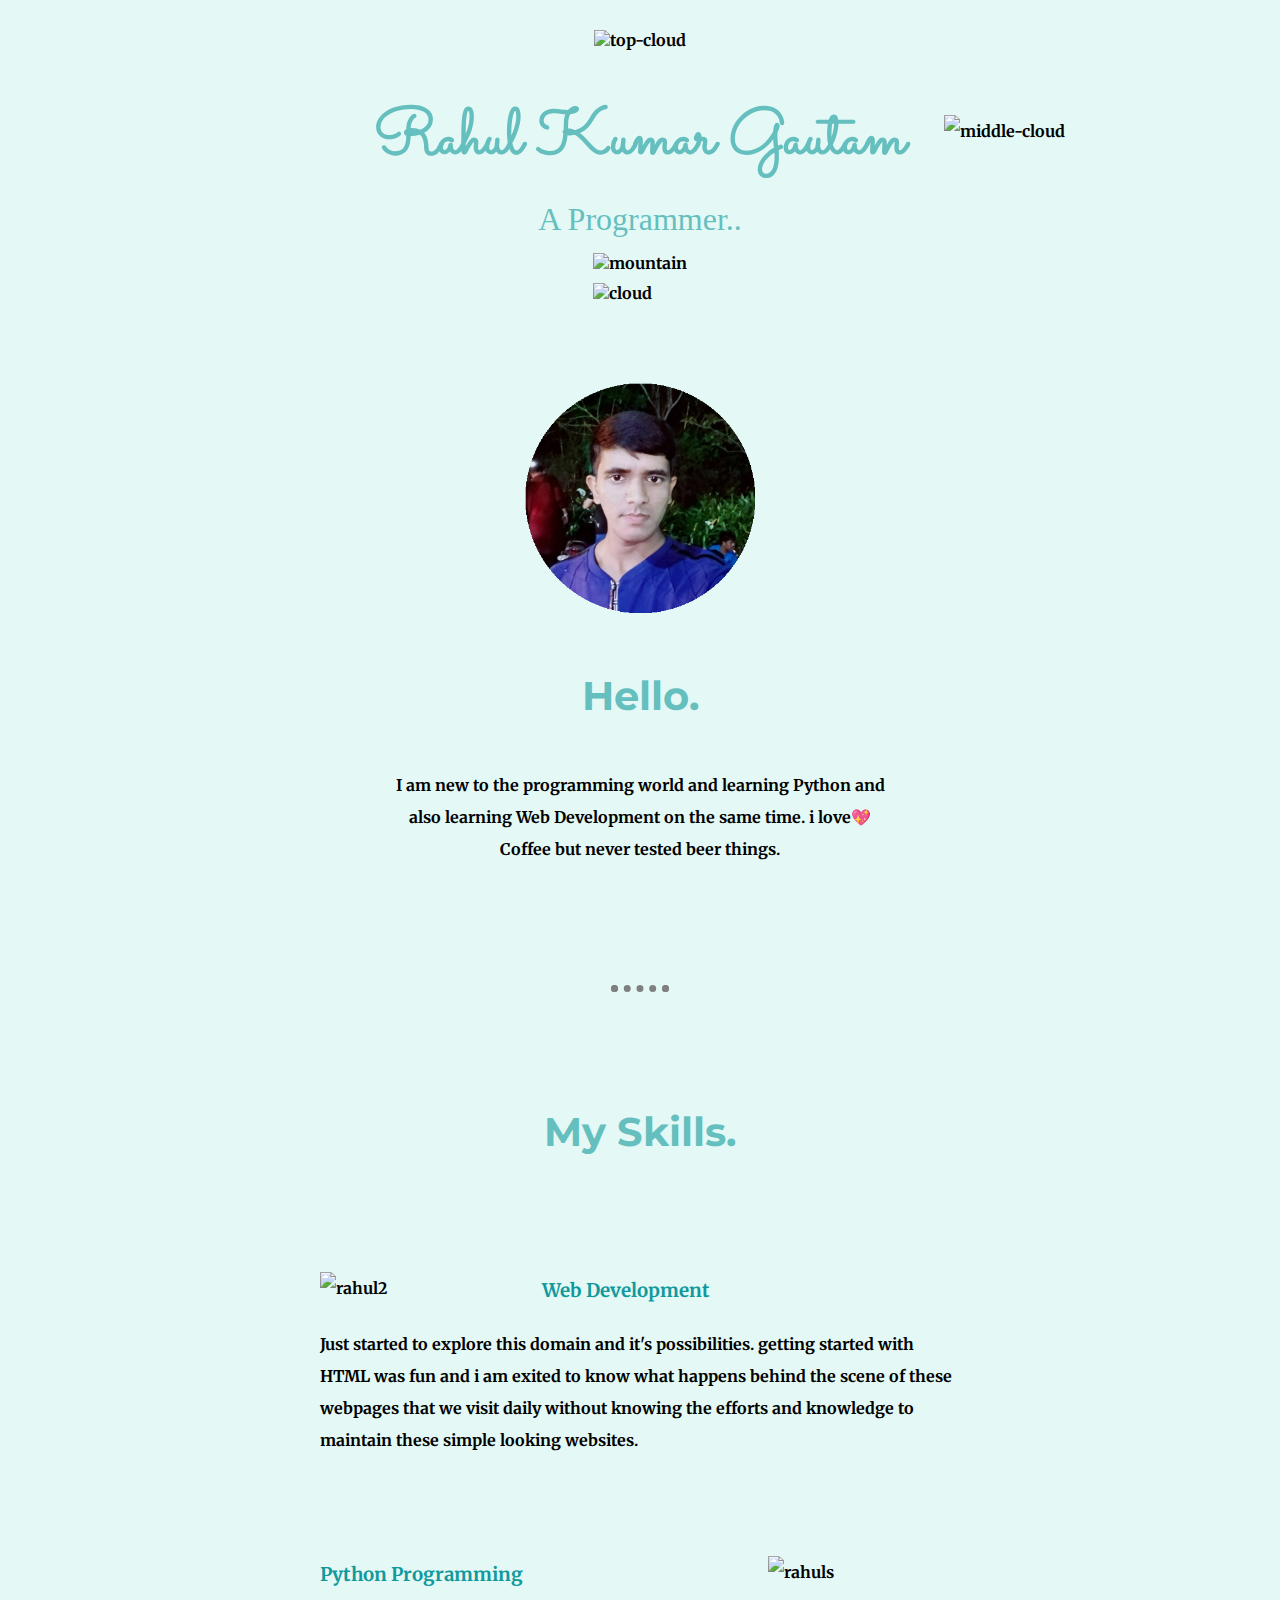
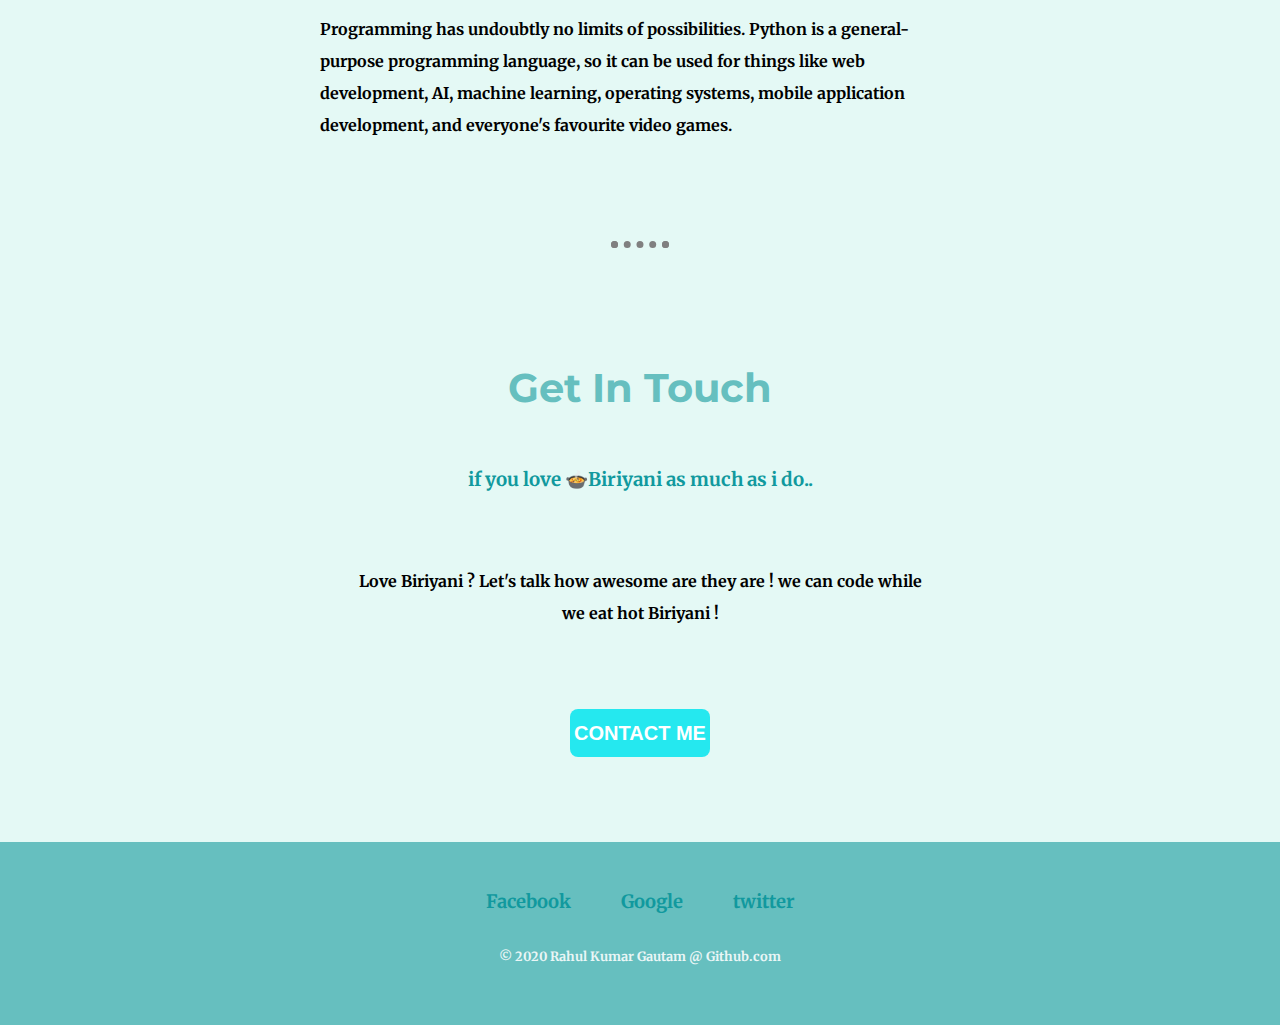
==== index.html @ 88f4e633 "Update index.html" ====
<!DOCTYPE html>
<html lang="en" dir="ltr">
  <head>
    <meta charset="utf-8">
    <title>learn div</title>
    <link rel="stylesheet" href="divcss.css">
    <link href="https://fonts.googleapis.com/css2?family=Caveat&family=Merriweather:wght@300&family=Montserrat&family=Sacramento&display=swap" rel="stylesheet">
  </head>
  <body>
  <div class="top_container">
      <img class="middle_cloud" src="images\cloud.png" alt="middle-cloud">
      <img class="top_cloud" src="images\cloud.png" alt="top-cloud">
      <h1 class="heading">Rahul Kumar Gautam</h1>
      <p class="programmer">A Programmer..</p>
      <img class="bottom_cloud" src="images\cloud.png" alt="cloud">
      <img class="wins" src="images\mountain.png" alt="mountain">




  </div>
  <div class="middle-container">
    <div class="profile">
      <img height="230px" src="rk2.png" alt="rahul1">
      <h2 class="hello">Hello.</h2>
      <p>I am new to the programming world and learning Python and also learning Web Development on the same time. i love💖 Coffee but never tested beer things.</p>
    </div>
    <hr>
    <div class="skill">
      <h2>My Skills.</h2>
      <div class="skill-row">
        <img class="skill_image1" src="https://www.flaticon.com/svg/static/icons/svg/2210/2210153.svg" alt="rahul2">
        <h3>Web Development</h3>
        <p>Just started to explore this domain and it's possibilities. getting started with HTML was fun and i am exited to know what happens behind the scene of these webpages that we visit daily without knowing the efforts and knowledge to maintain these simple looking websites. </p>
      </div>
      <div class="skill-row">
        <img class="skill_image2" src="https://www.flaticon.com/premium-icon/icons/svg/3098/3098090.svg" alt="rahuls">
        <h3>Python Programming</h3>
        <p class="desc">Programming has undoubtly no limits of possibilities. Python is a general-purpose programming language, so it can be used for things like web development, AI, machine learning, operating systems, mobile application development, and everyone's favourite video games.</p></p>
      </div>
    </div>
    <hr>
    <div class="contact-me">
      <h2>Get In Touch</h2>
      <!-- <br> -->
      <h3>if you love 🍲Biriyani as much as i do..</h3>
      <br>
      <p>Love Biriyani ? Let's talk how awesome are they are ! we can code while we eat hot Biriyani !</p>
      <br>
      <br>
      <a class="BUTTONS" href="mailto:name@email.com">CONTACT ME</a>
      <br>
    </div>
  </div>


  <div class="bottom-container">
    <a class="footer-link" href="https://www.facebook.com/gmpawg">Facebook</a>
    <a class="footer-link" href="https://www.google.com/">Google</a>
    <a class="footer-link" href="https://www.twitter.com/">twitter</a>
    <p class="name">© 2020 Rahul Kumar Gautam @ Github.com</p>
  </div>
</body>
</html>
---- divcss.css ----
body {
      background-color: #E4F9F5;
      padding: 0;
      margin-top: 0;
      text-align: center;
      font-family: "Merriweather", serif;
      font-weight: bolder;
      margin: 0;
      padding-top: 30px;
}
h3  {
      color: #11999E;
}
a   {
      color: #11999E;
}
h2 {
  color: #66BFBF;
  font-size: 250%;
  font-family: "Montserrat", cursive;
}



.top_container  {
      text-align: center;

}
.middle-container  {
  line-height: 2;
}
.wins  {
      position: relative;
      bottom: 30px;
}
.middle_cloud  {
      line-height: 2;
      margin-left: 350px;
      margin-top: 85px;
      position: absolute;
}
.bottom_cloud {
      position: absolute;
}
.heading  {
      font-size: 4em;
      font-family: "Sacramento", serif;
      margin-bottom: 0;
      color: #66BFBF;
}
.programmer {
  font-weight: normal;
  margin-top: 0;
  font-size: 2em;
  font-family: cursive;
  line-height: 2;
  color: #66BFBF;
}
.skill-row {
  width: 50%;
  text-align: left;
  margin: 100px auto 100px auto;
  line-height: 2;
}
.skill_image1 {
  width: 30%;
  float: left;
  margin-right: 30px;
}
.skill_image2 {
  width: 30%;
  float: right;
  margin-left: 30px;
}
.profile {
  width: 40%;
  margin: 80px auto 120px auto;
}
hr {
  border-style: dotted;
  border-bottom: none;
  border-width: 7px;
  width: 3.5%;
  border-color: grey;
}
.skill {
  margin-top: 100px;
}
.BUTTONS {
   -webkit-border-radius: 8px;
   -moz-border-radius: 8px;
   border-radius: 8px;
   color: #FFFFFF;
   font-family: sans-serif;
   font-size: 20px;
   font-weight: 600;
   padding: 4px;
   background-color: #25E8EF;
   text-decoration: none;
   display: inline-block;
   cursor: pointer;
   text-align: center;
}

.BUTTONS:hover {
   border: solid #337FED 1px;
   background: #1E62D0;
   background-image: -webkit-linear-gradient(top, #1E62D0, #3D94F6);
   background-image: -moz-linear-gradient(top, #1E62D0, #3D94F6);
   background-image: -ms-linear-gradient(top, #1E62D0, #3D94F6);
   background-image: -o-linear-gradient(top, #1E62D0, #3D94F6);
   background-image: -webkit-gradient(to bottom, #1E62D0, #3D94F6);
   -webkit-border-radius: 20px;
   -moz-border-radius: 20px;
   border-radius: 20px;
   text-decoration: none;
}

.contact-me {
  margin-bottom: 100px;
  width: 45%;
  margin: 100px auto 85px auto;
}
.bottom-container {
  background-color: #66BFBF;
  padding: 48px;
  margin-bottom: 0;
}
.footer-link {
  margin: 23px;
  color: #11999E;
  text-decoration: none;
  font-size: 115%;
}
.name {
  color: #EAF6F6;
  margin-top: 35px;
  font-size: 80%;
}
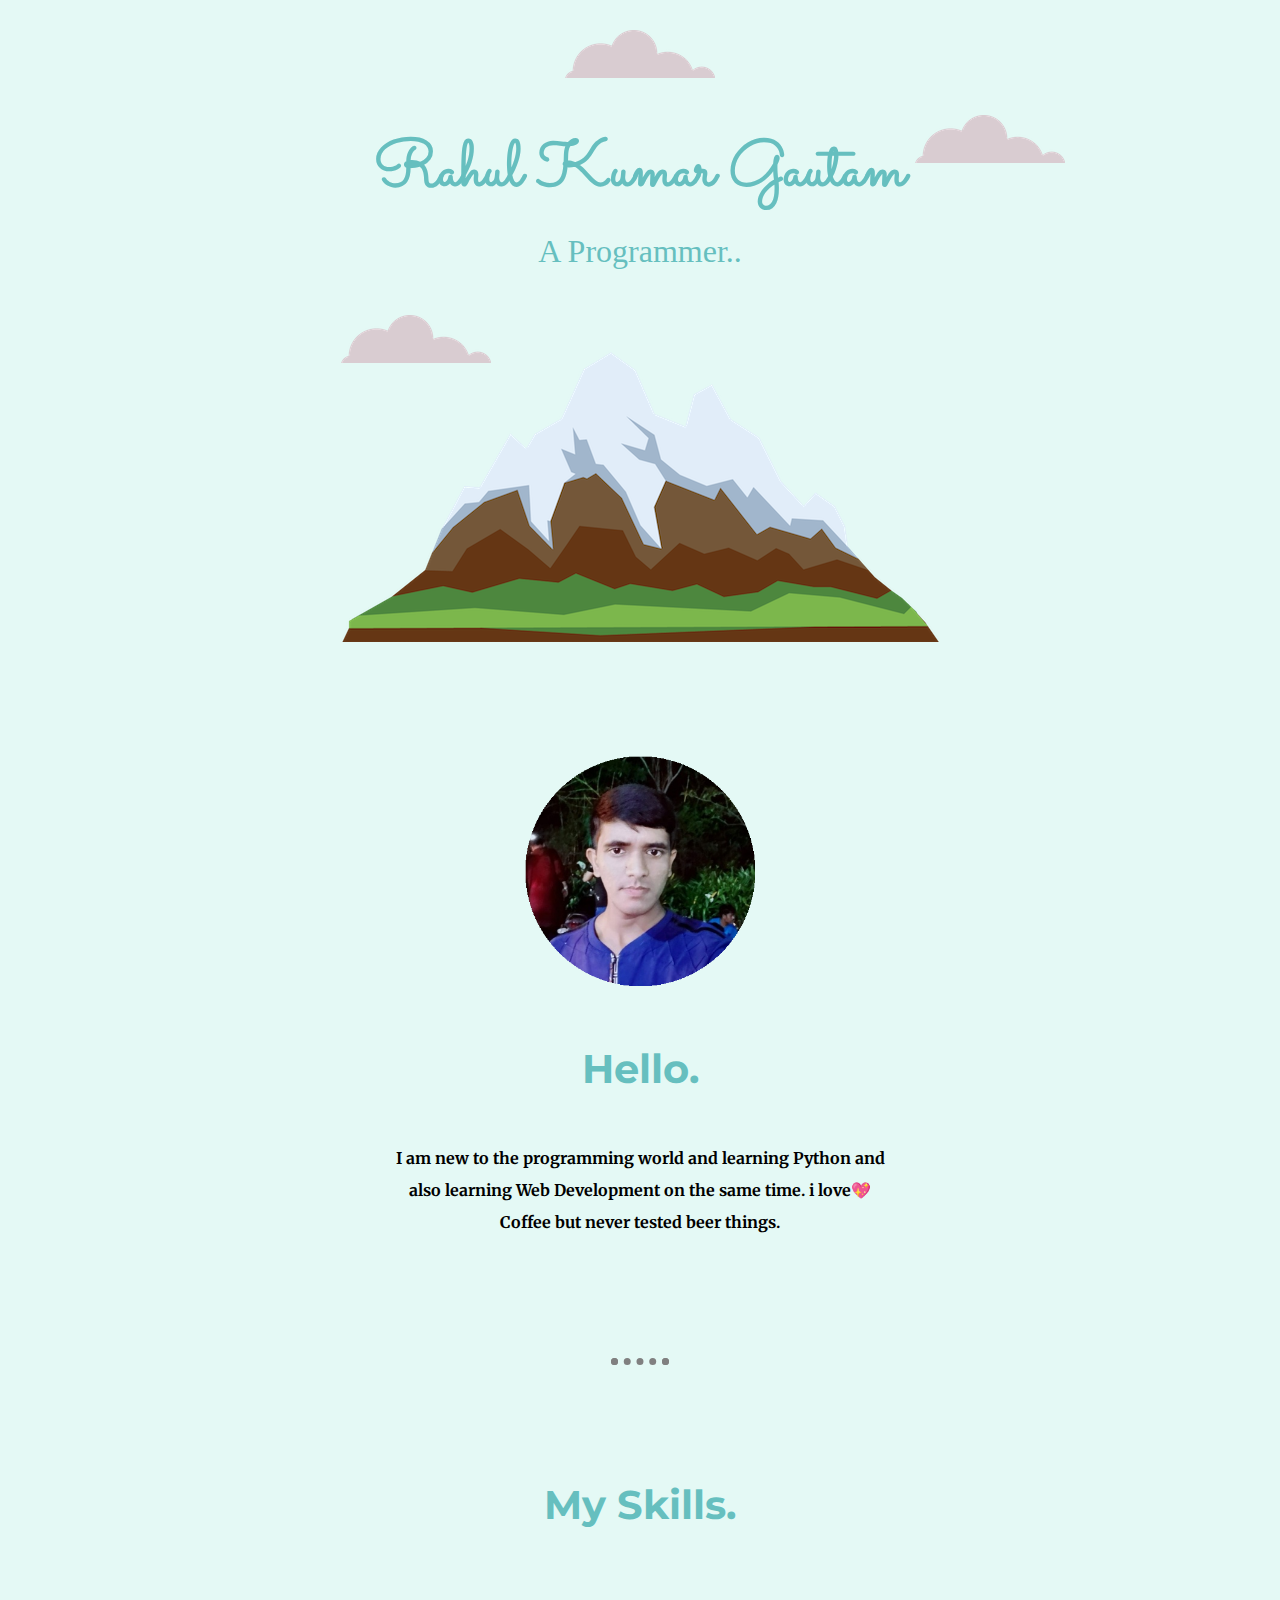
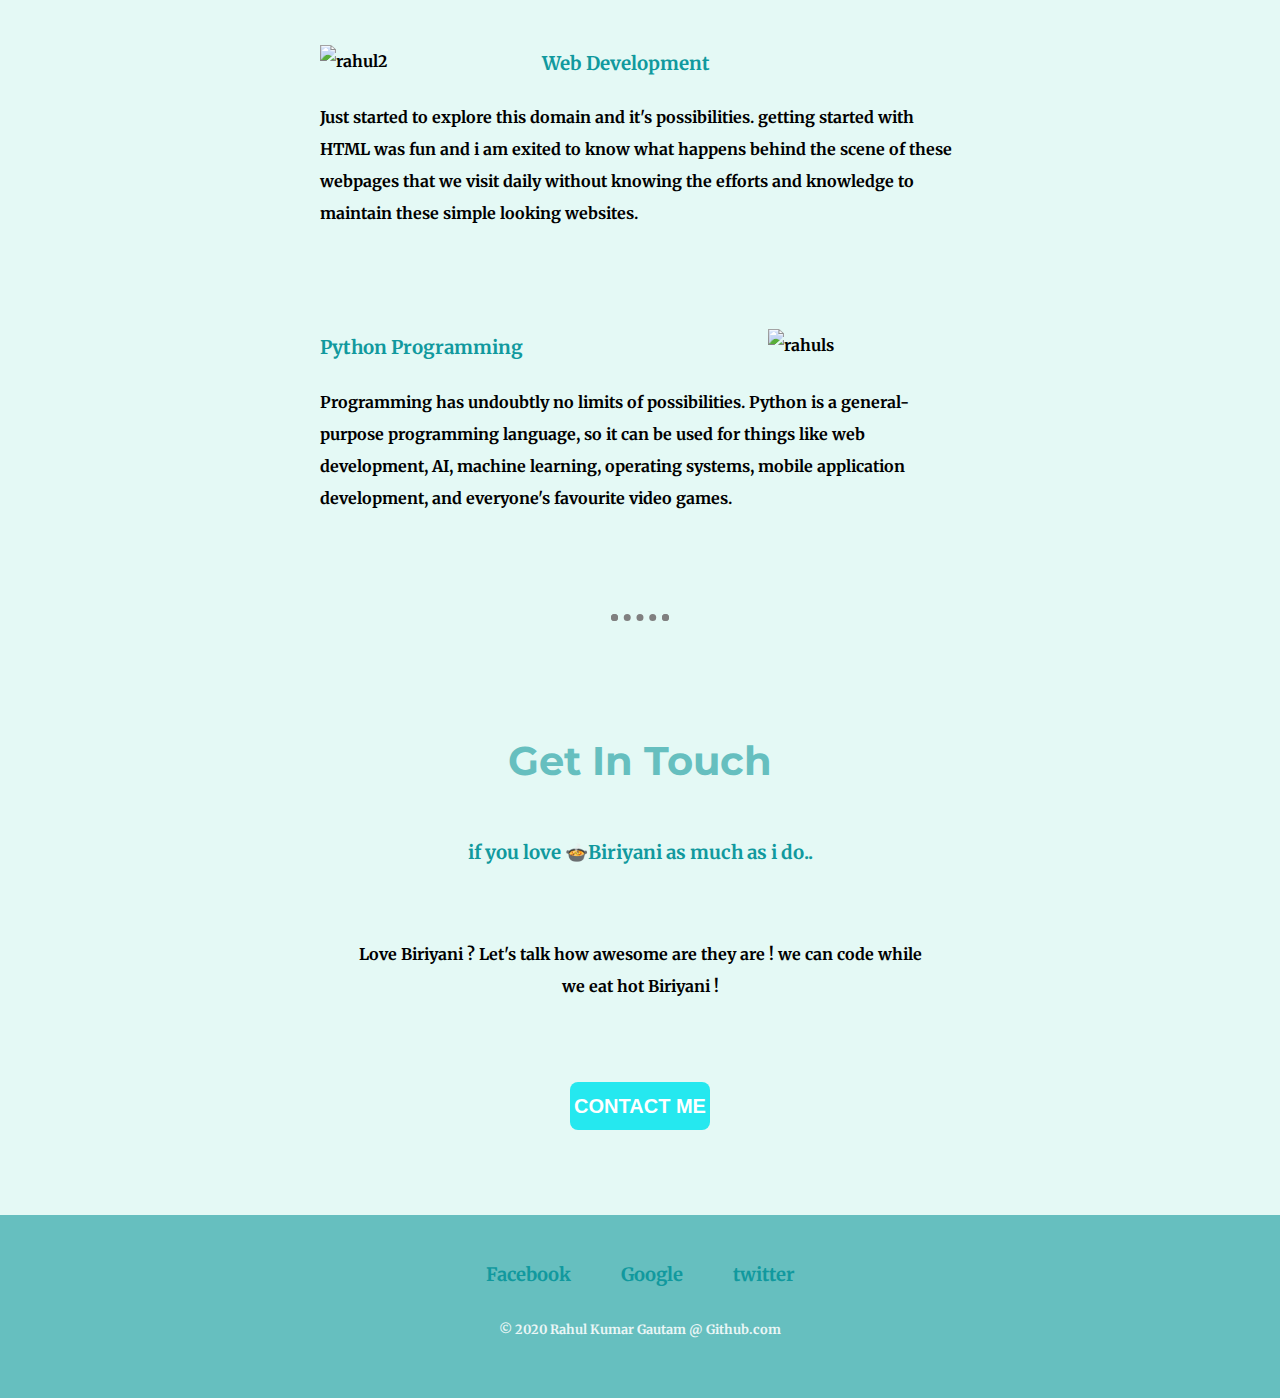
==== commit 5af4c9bd: "Update index.html" ====
--- a/index.html
+++ b/index.html
@@ -8,12 +8,12 @@
   </head>
   <body>
   <div class="top_container">
-      <img class="middle_cloud" src="images\cloud.png" alt="middle-cloud">
-      <img class="top_cloud" src="images\cloud.png" alt="top-cloud">
+      <img class="middle_cloud" src="cloud.png" alt="middle-cloud">
+      <img class="top_cloud" src="cloud.png" alt="top-cloud">
       <h1 class="heading">Rahul Kumar Gautam</h1>
       <p class="programmer">A Programmer..</p>
-      <img class="bottom_cloud" src="images\cloud.png" alt="cloud">
-      <img class="wins" src="images\mountain.png" alt="mountain">
+      <img class="bottom_cloud" src="cloud.png" alt="cloud">
+      <img class="wins" src="mountain.png" alt="mountain">
 
 
 
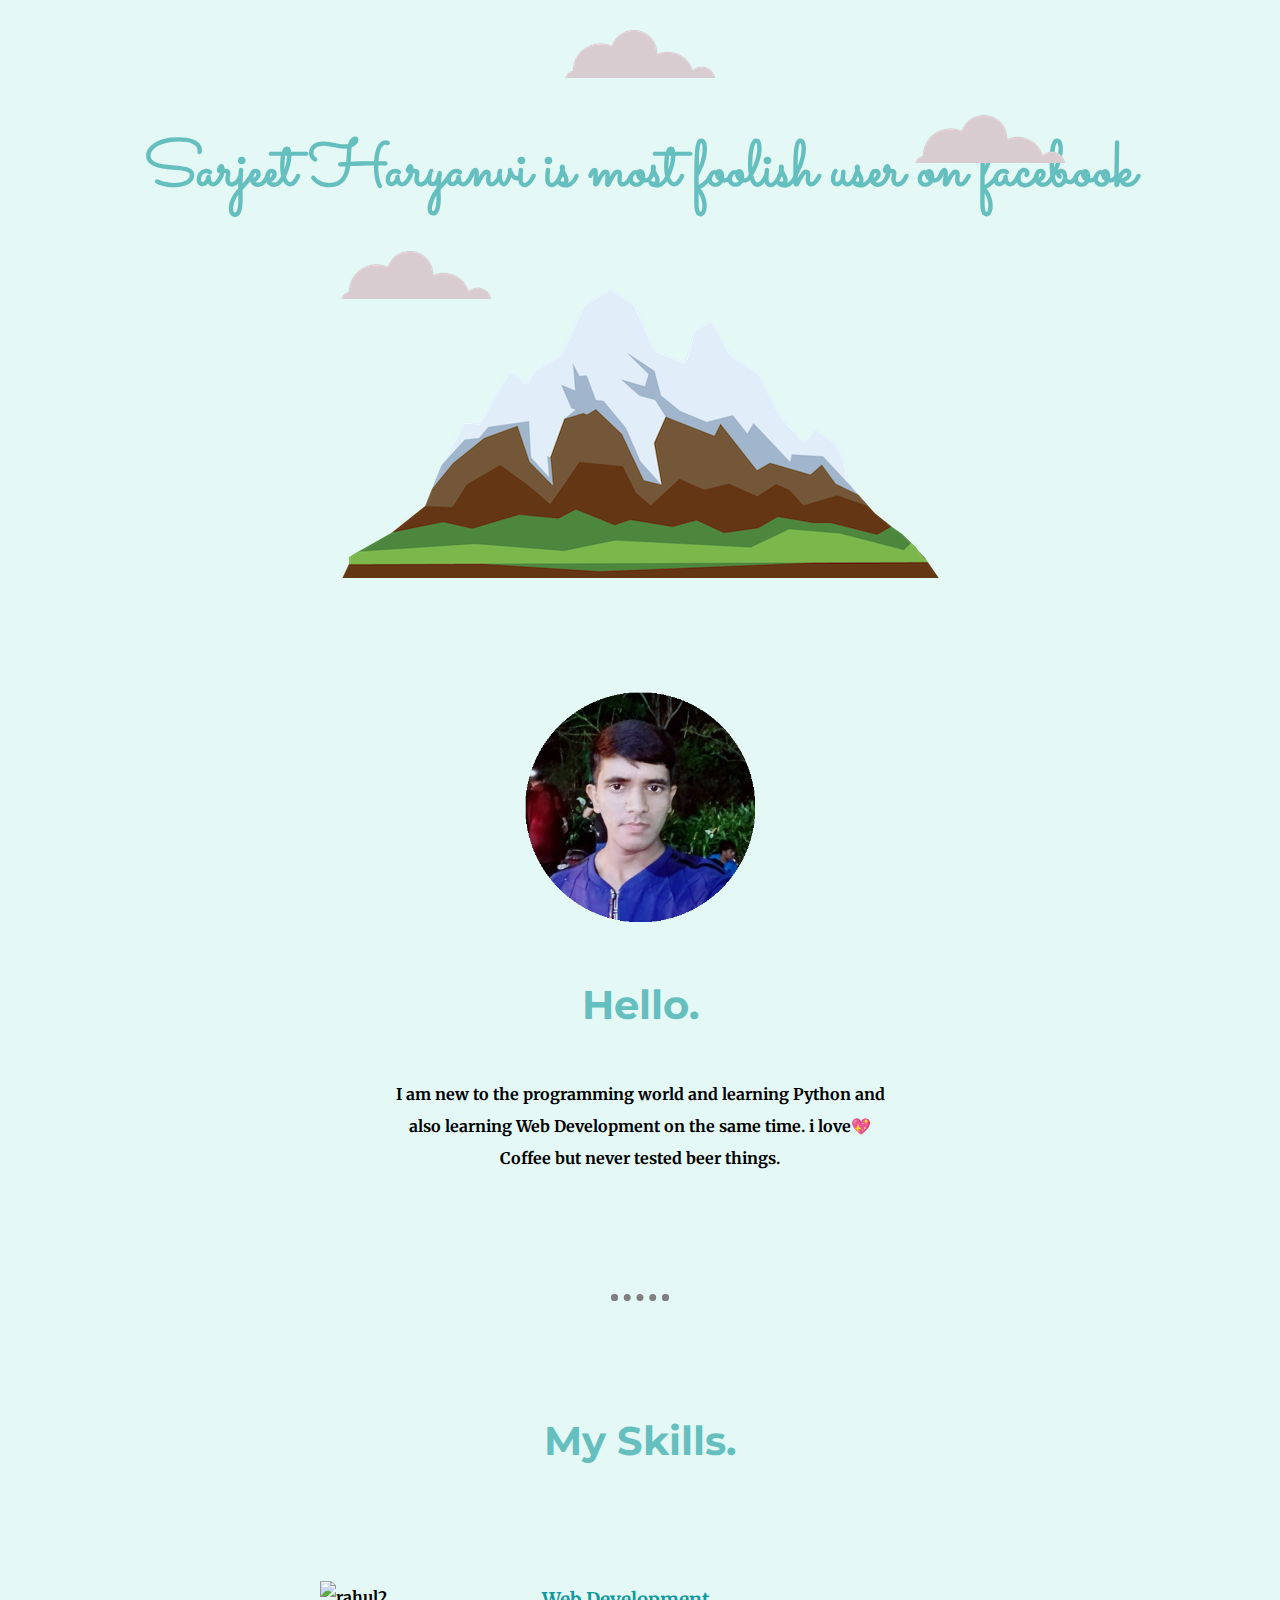
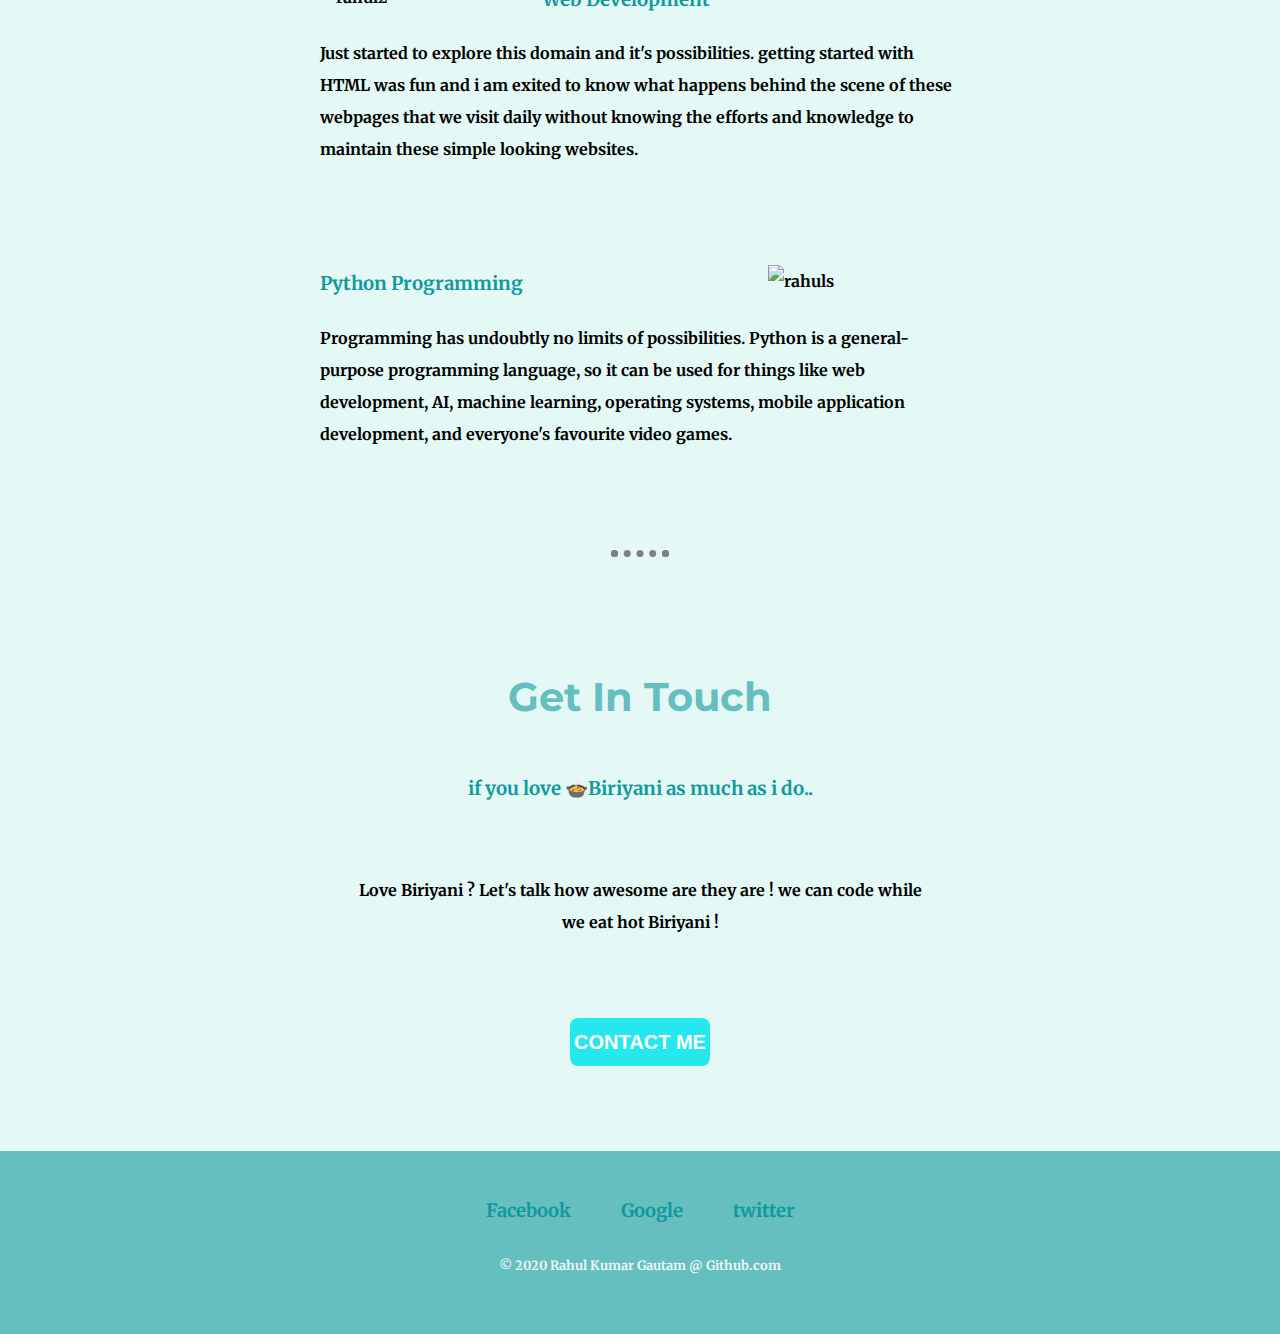
==== commit 68ceea44: "Update index.html" ====
--- a/index.html
+++ b/index.html
@@ -10,8 +10,8 @@
   <div class="top_container">
       <img class="middle_cloud" src="cloud.png" alt="middle-cloud">
       <img class="top_cloud" src="cloud.png" alt="top-cloud">
-      <h1 class="heading">Rahul Kumar Gautam</h1>
-      <p class="programmer">A Programmer..</p>
+      <h1 class="heading">Sarjeet Haryanvi is most foolish user on facebook</h1>
+      <p class="programmer"></p>
       <img class="bottom_cloud" src="cloud.png" alt="cloud">
       <img class="wins" src="mountain.png" alt="mountain">
 
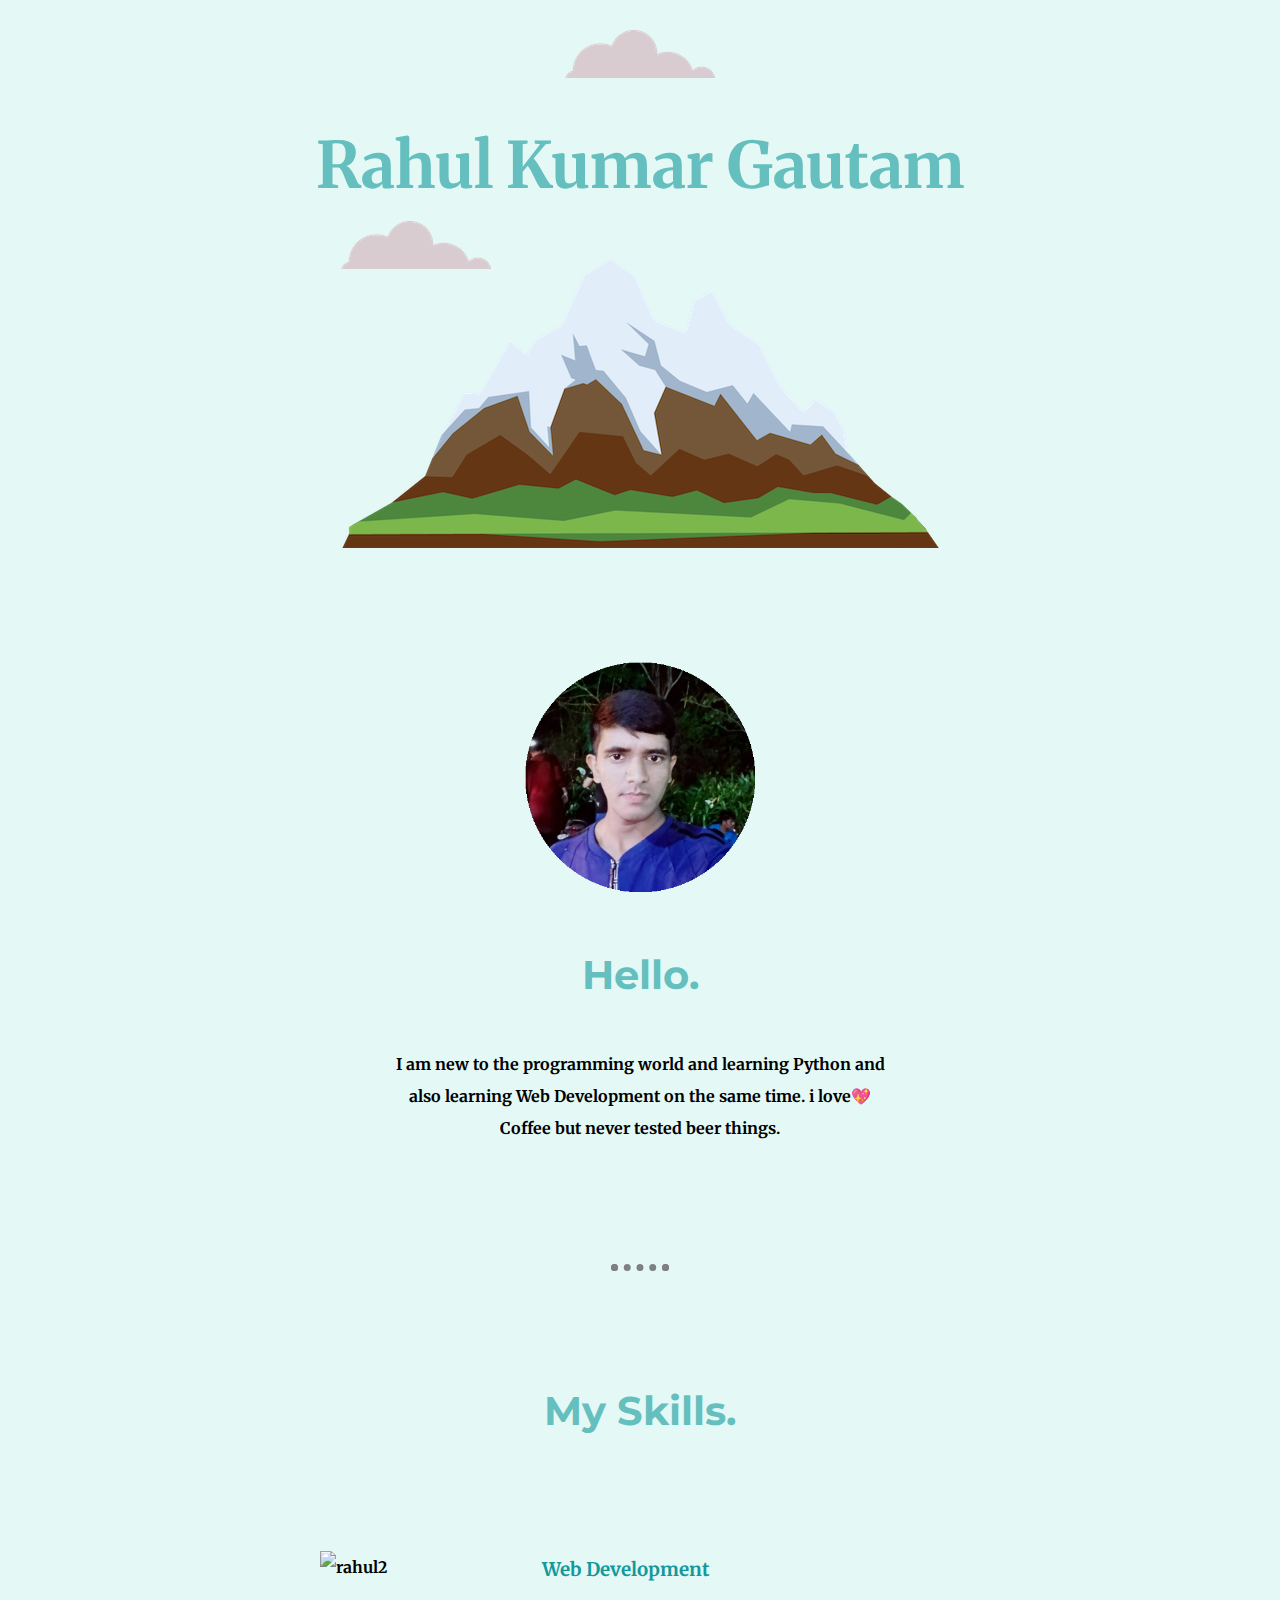
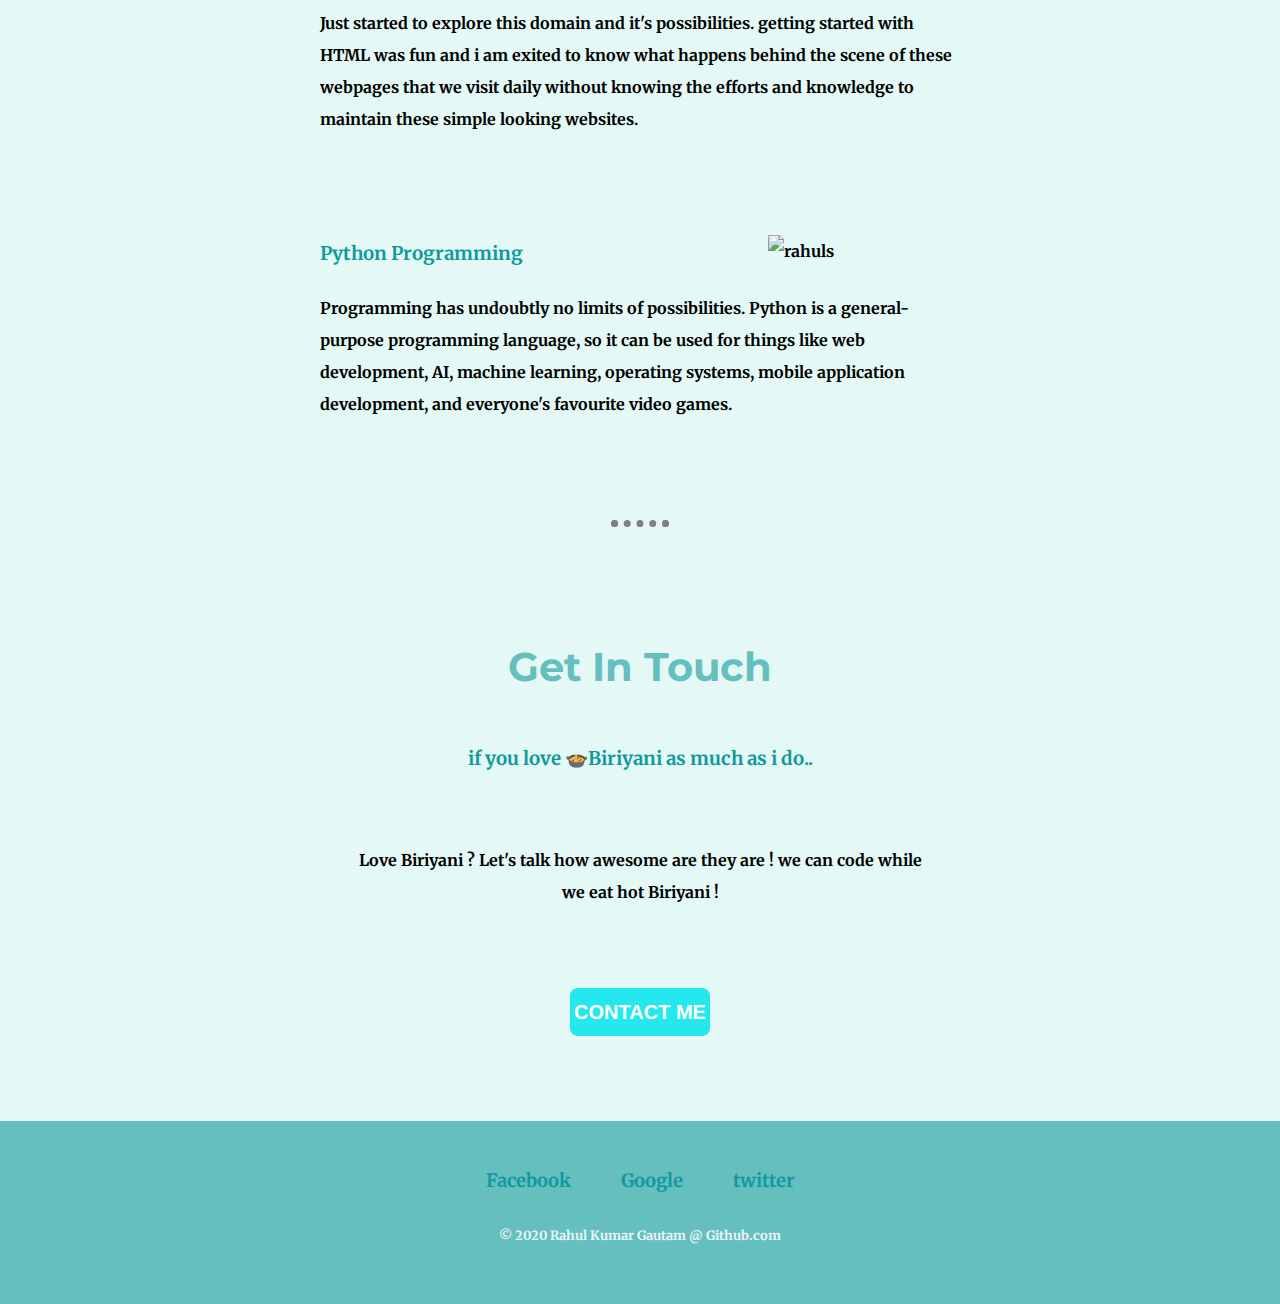
==== commit 652ca0aa: "Update index.html" ====
--- a/index.html
+++ b/index.html
@@ -10,8 +10,8 @@
   <div class="top_container">
       <img class="middle_cloud" src="cloud.png" alt="middle-cloud">
       <img class="top_cloud" src="cloud.png" alt="top-cloud">
-      <h1 class="heading">Sarjeet Haryanvi is most foolish user on facebook</h1>
-      <p class="programmer"></p>
+      <h1 class="heading">Rahul Kumar Gautam</h1>
+      <p class="A Programmer..."></p>
       <img class="bottom_cloud" src="cloud.png" alt="cloud">
       <img class="wins" src="mountain.png" alt="mountain">
 
--- a/divcss.css
+++ b/divcss.css
@@ -38,13 +38,14 @@
       margin-left: 350px;
       margin-top: 85px;
       position: absolute;
+      visibility: hidden;
 }
 .bottom_cloud {
       position: absolute;
 }
 .heading  {
       font-size: 4em;
-      font-family: "Sacramento", serif;
+/*       font-family: "Sacramento", serif; */
       margin-bottom: 0;
       color: #66BFBF;
 }
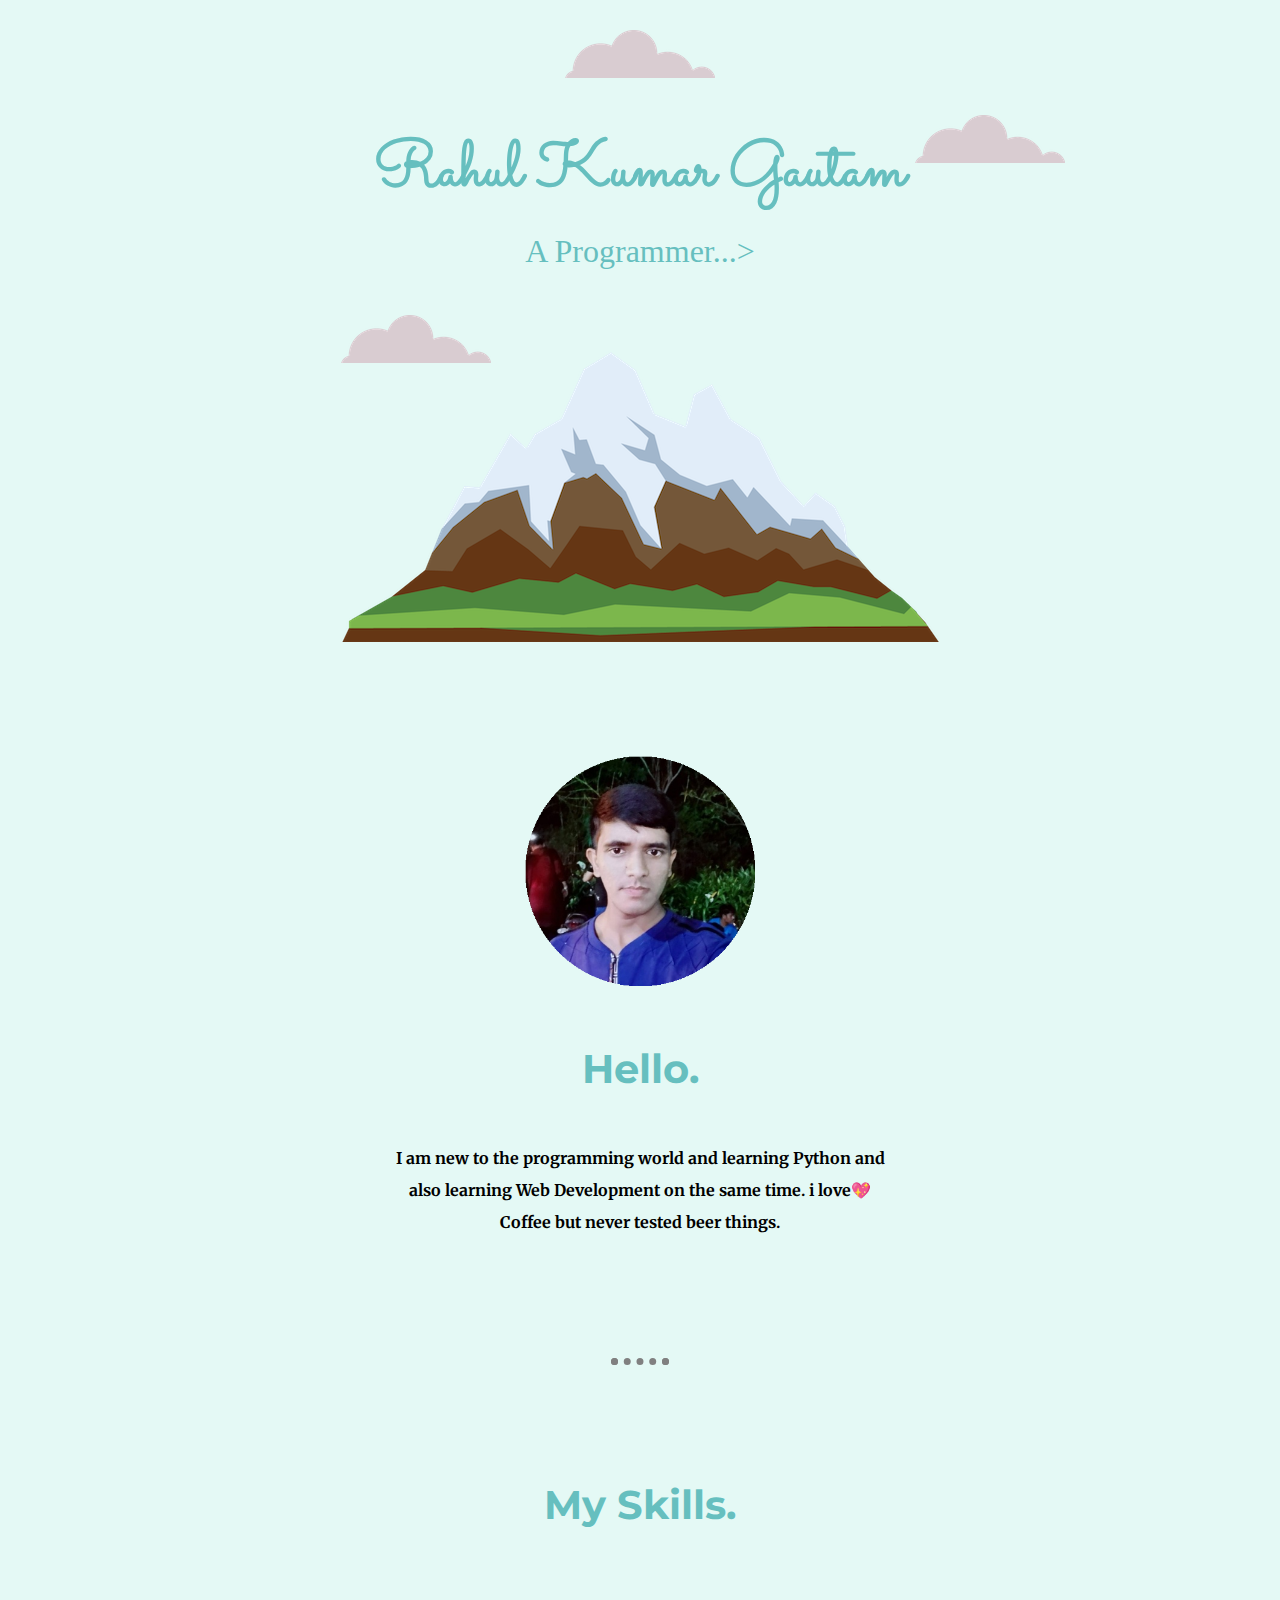
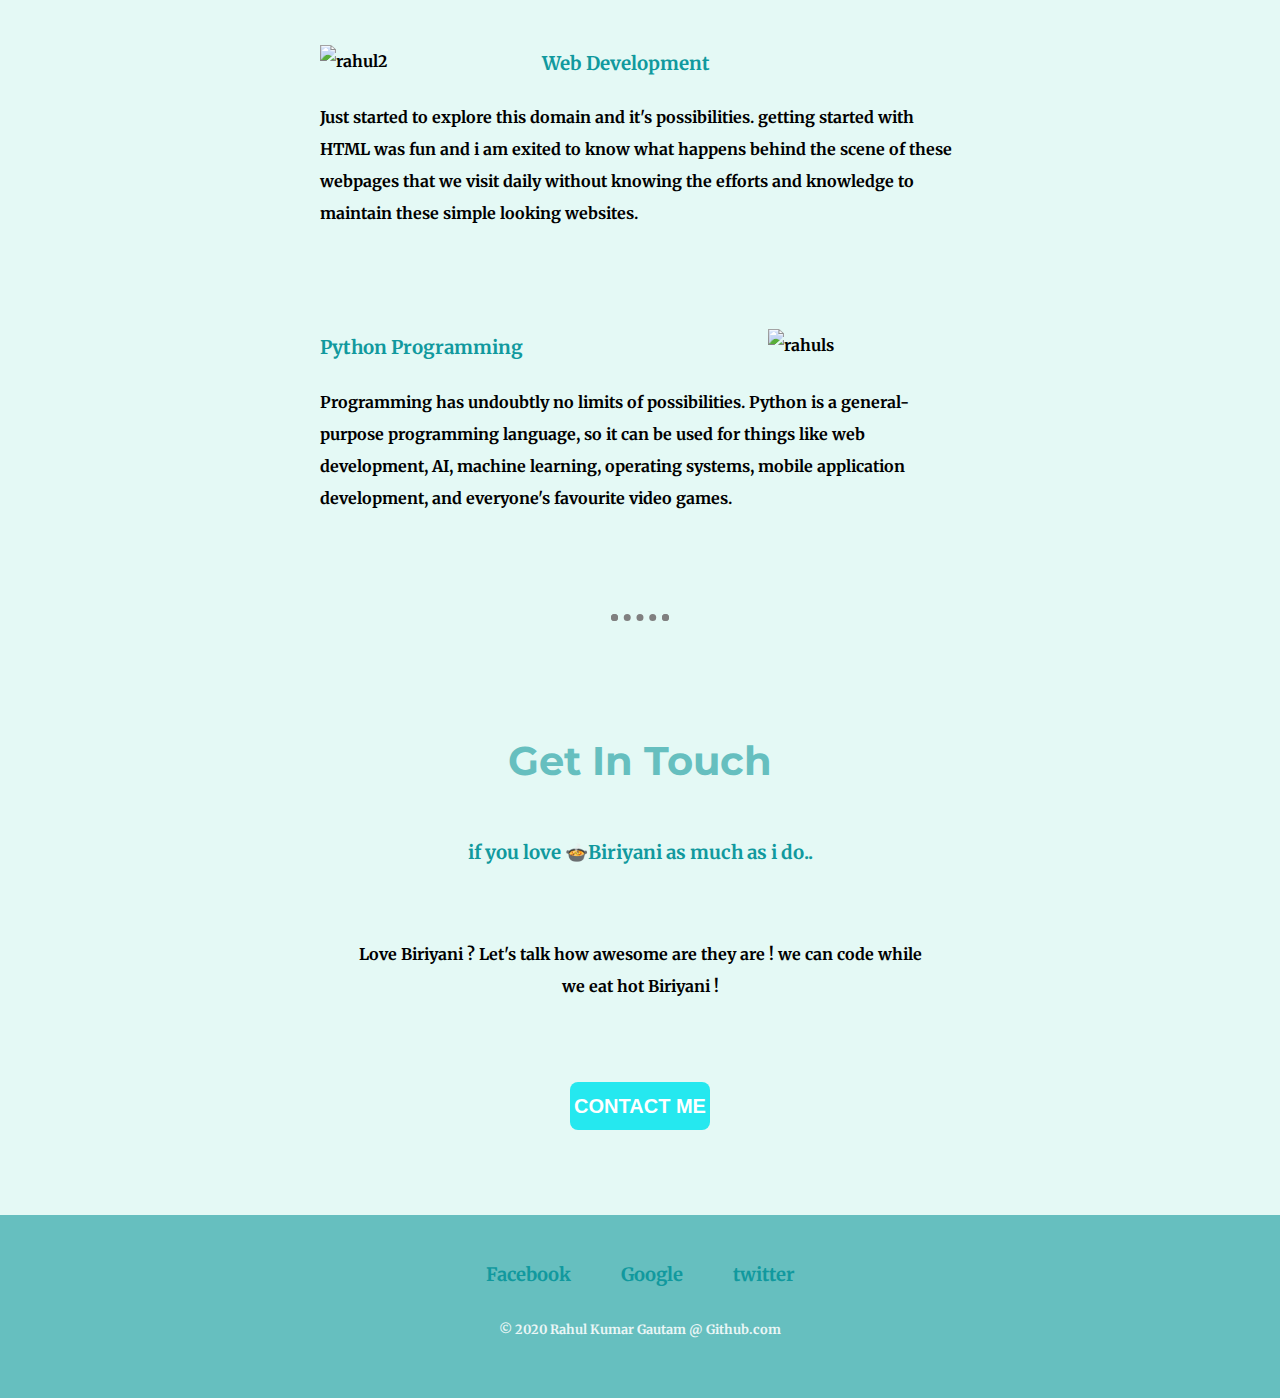
==== commit 9d8222f6: "Update index.html" ====
--- a/index.html
+++ b/index.html
@@ -11,7 +11,7 @@
       <img class="middle_cloud" src="cloud.png" alt="middle-cloud">
       <img class="top_cloud" src="cloud.png" alt="top-cloud">
       <h1 class="heading">Rahul Kumar Gautam</h1>
-      <p class="A Programmer..."></p>
+      <p class="programmer">A Programmer...></p>
       <img class="bottom_cloud" src="cloud.png" alt="cloud">
       <img class="wins" src="mountain.png" alt="mountain">
 
--- a/divcss.css
+++ b/divcss.css
@@ -38,14 +38,13 @@
       margin-left: 350px;
       margin-top: 85px;
       position: absolute;
-      visibility: hidden;
 }
 .bottom_cloud {
       position: absolute;
 }
 .heading  {
       font-size: 4em;
-/*       font-family: "Sacramento", serif; */
+      font-family: "Sacramento", serif;
       margin-bottom: 0;
       color: #66BFBF;
 }
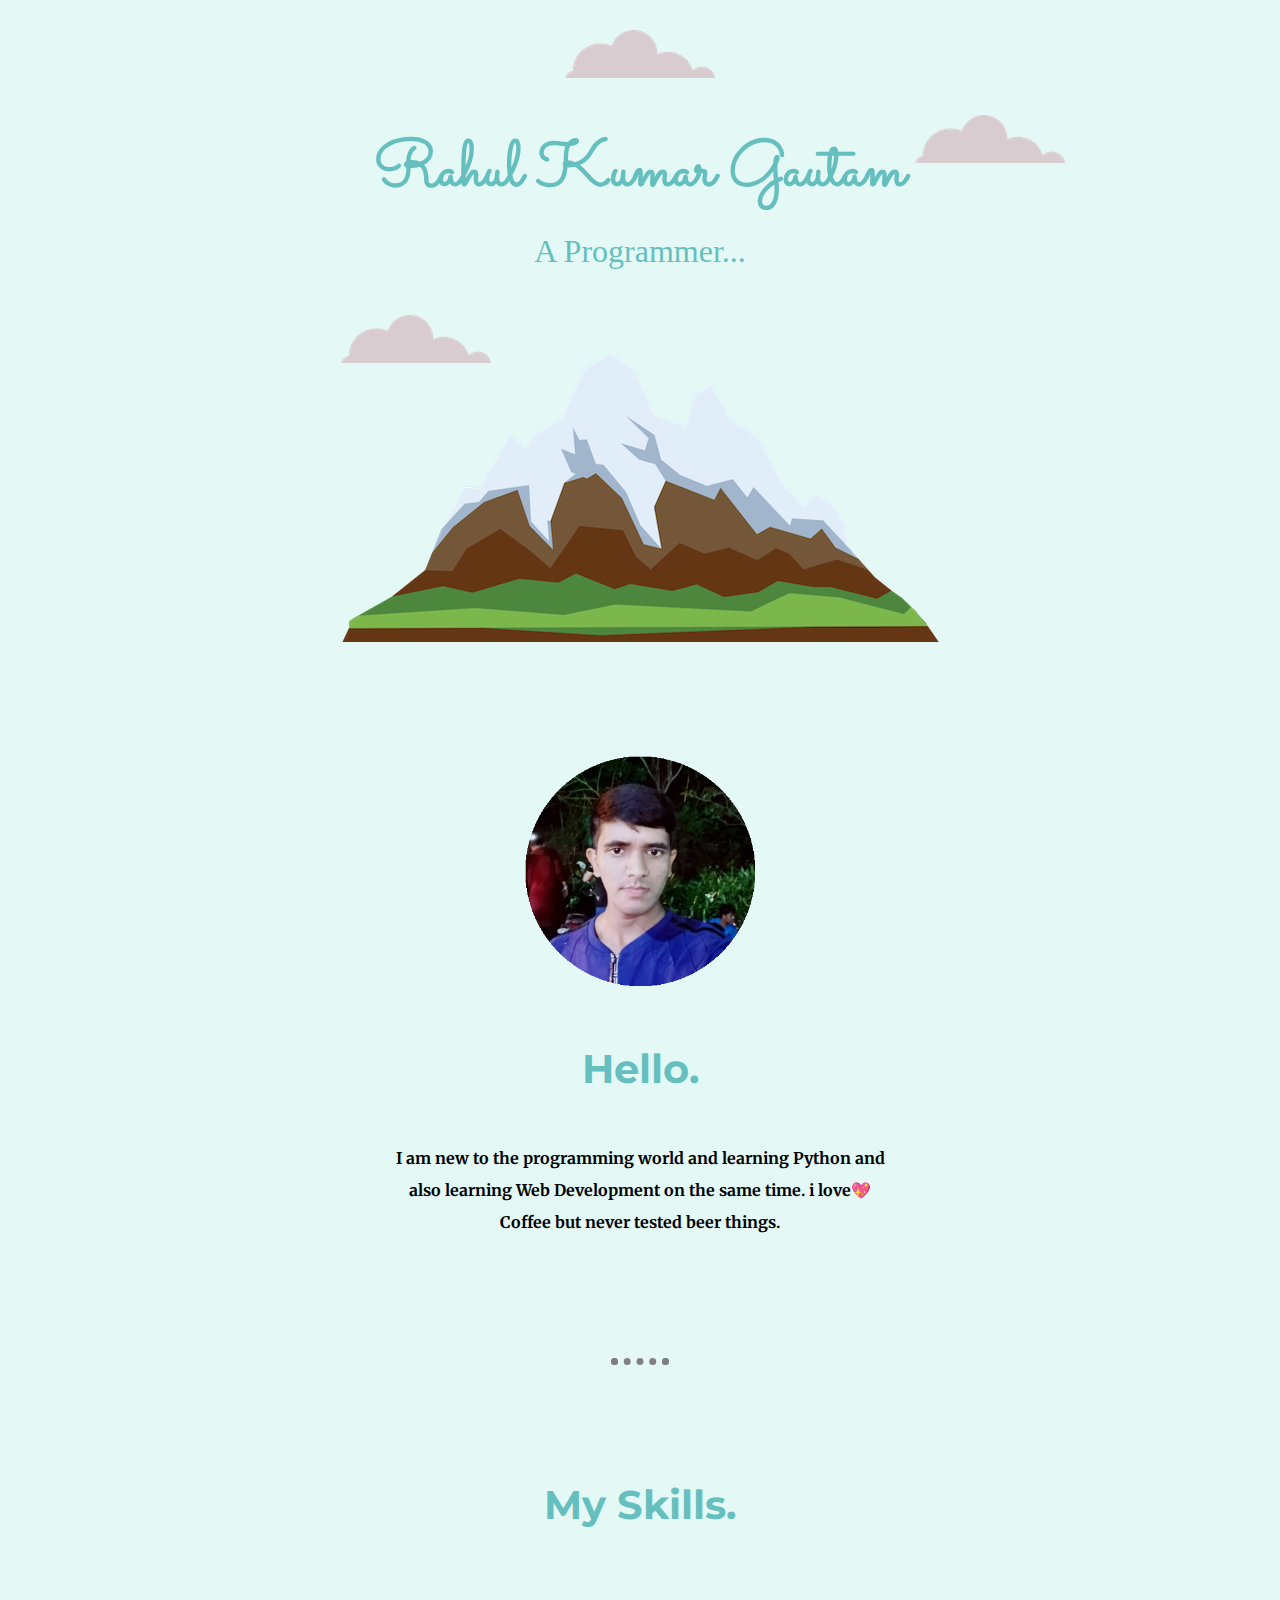
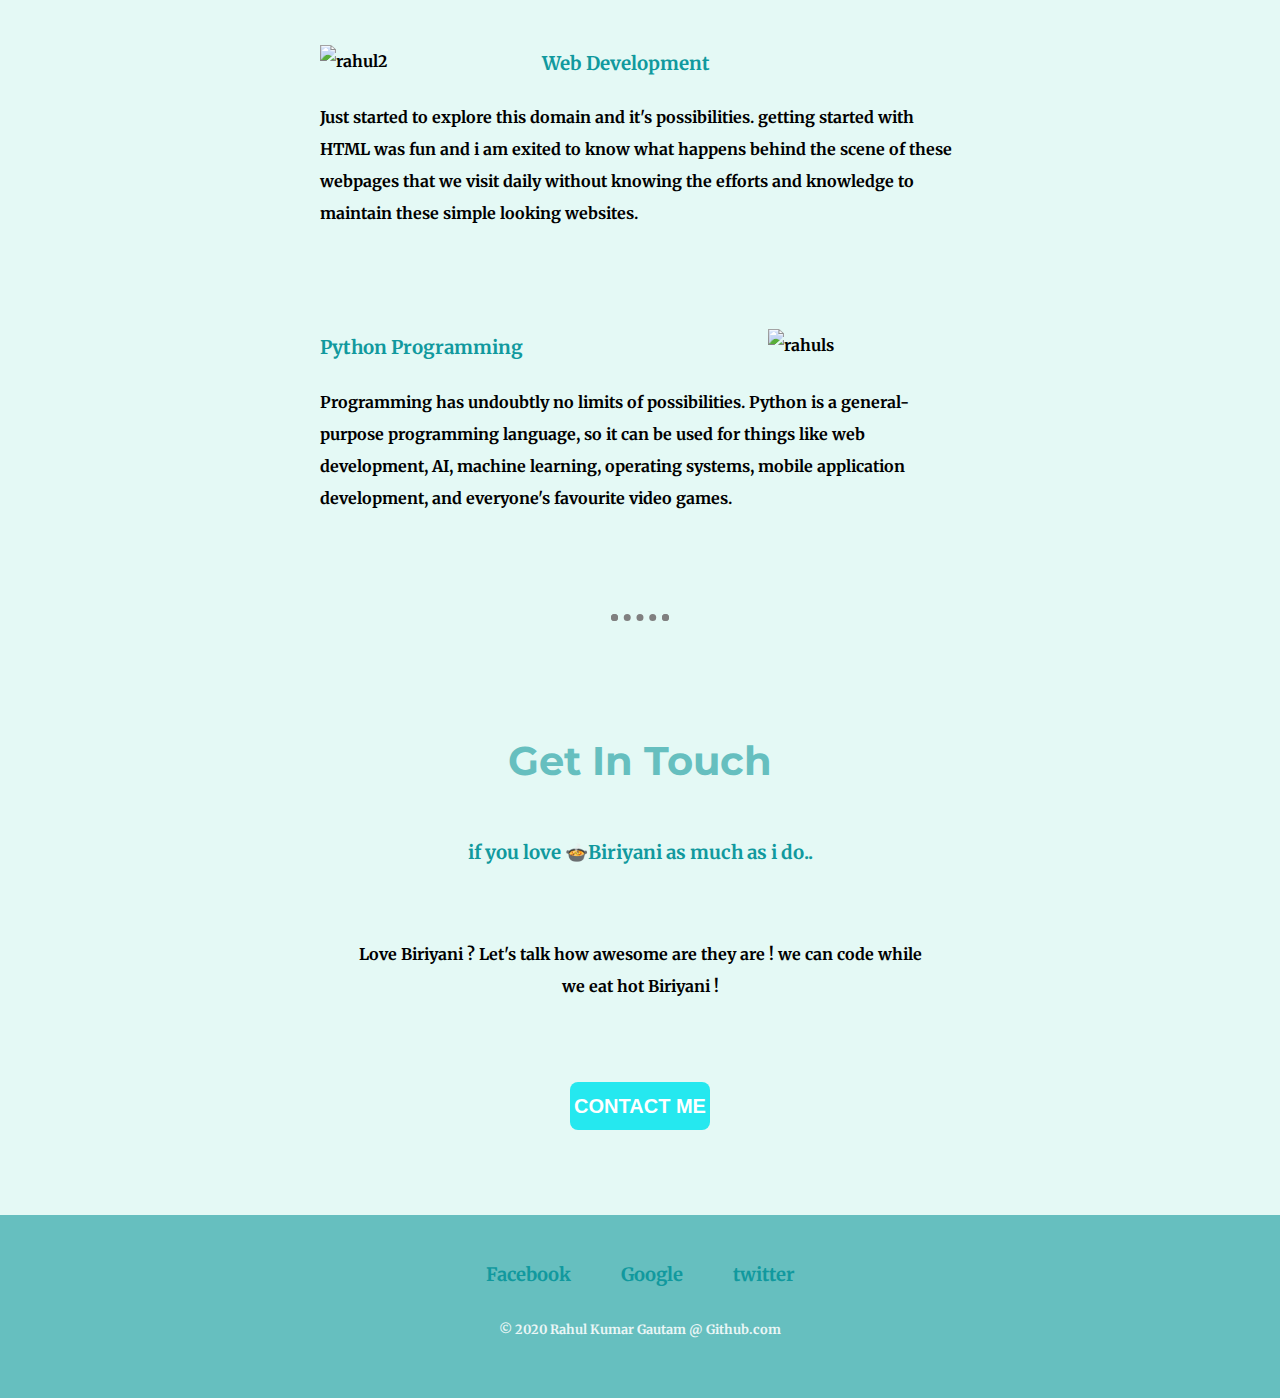
==== commit dde0c99a: "Update index.html" ====
--- a/index.html
+++ b/index.html
@@ -11,7 +11,7 @@
       <img class="middle_cloud" src="cloud.png" alt="middle-cloud">
       <img class="top_cloud" src="cloud.png" alt="top-cloud">
       <h1 class="heading">Rahul Kumar Gautam</h1>
-      <p class="programmer">A Programmer...></p>
+      <p class="programmer">A Programmer...</p>
       <img class="bottom_cloud" src="cloud.png" alt="cloud">
       <img class="wins" src="mountain.png" alt="mountain">
 
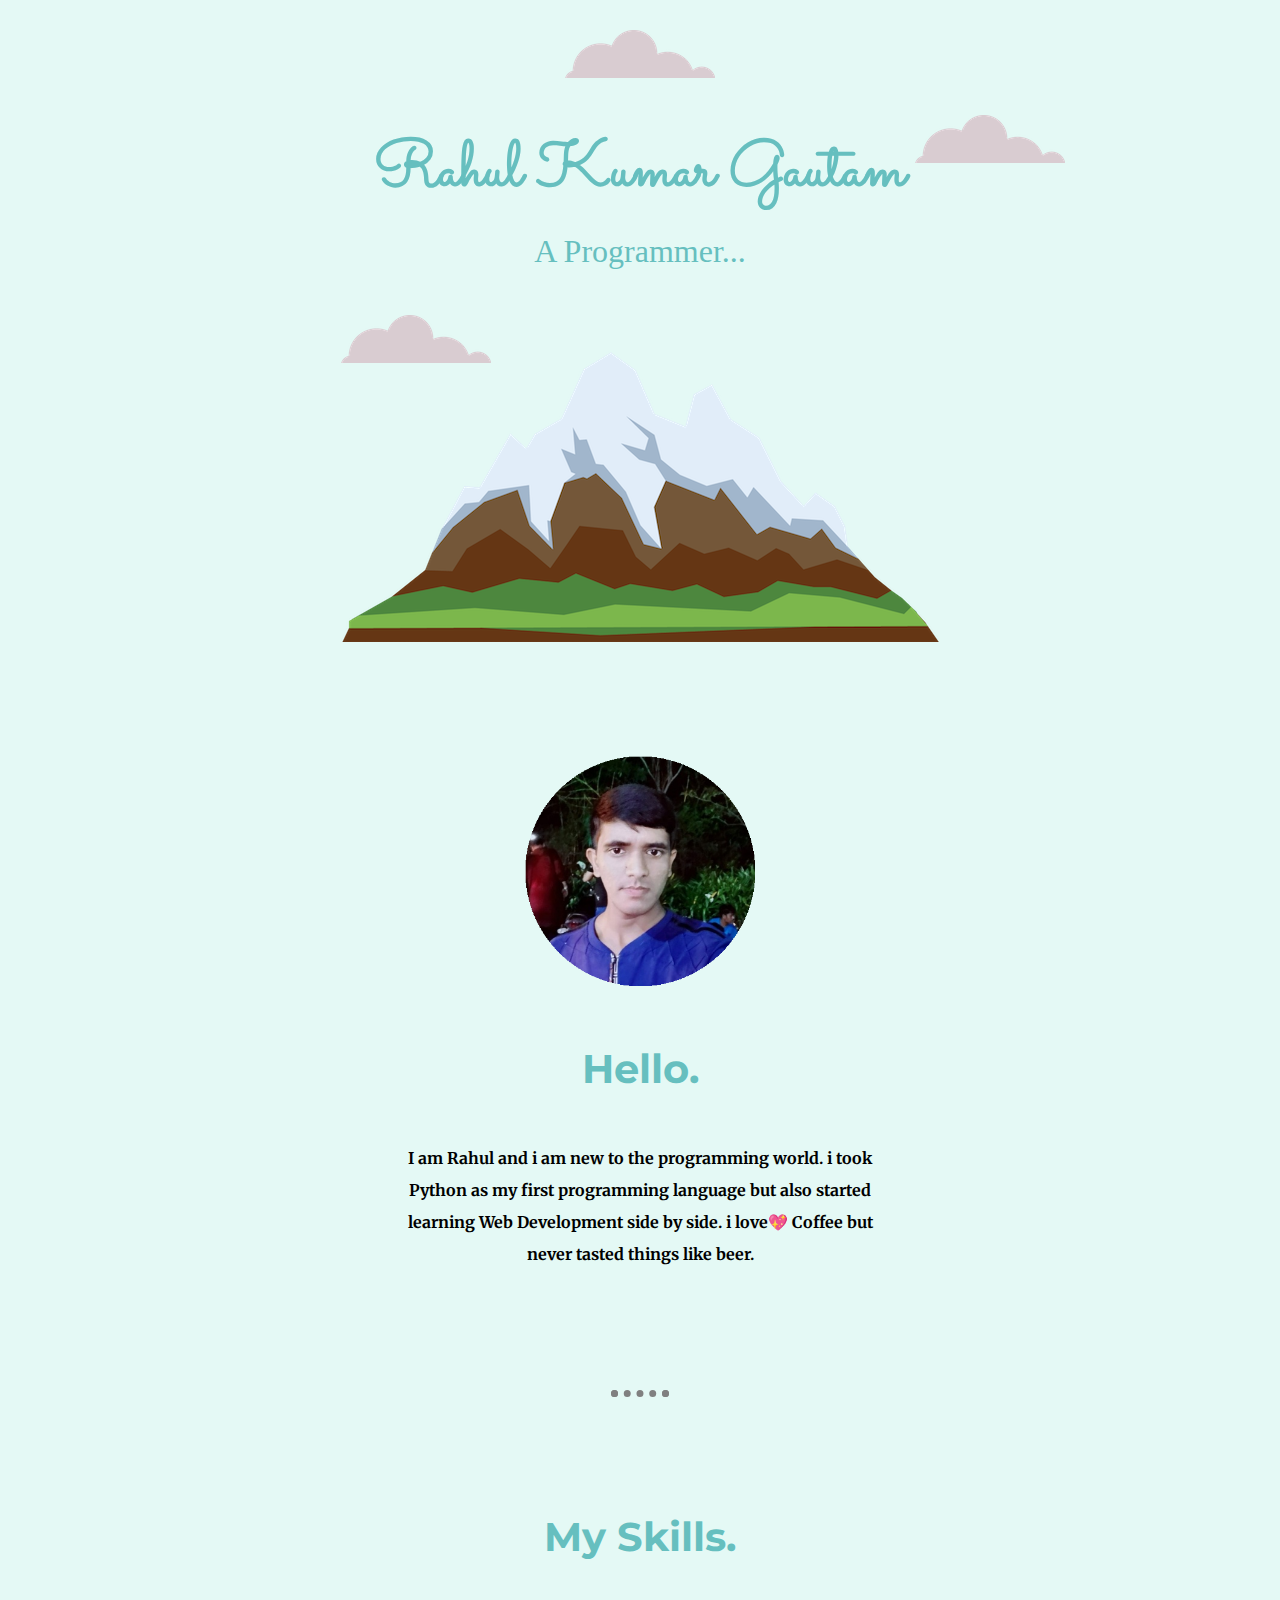
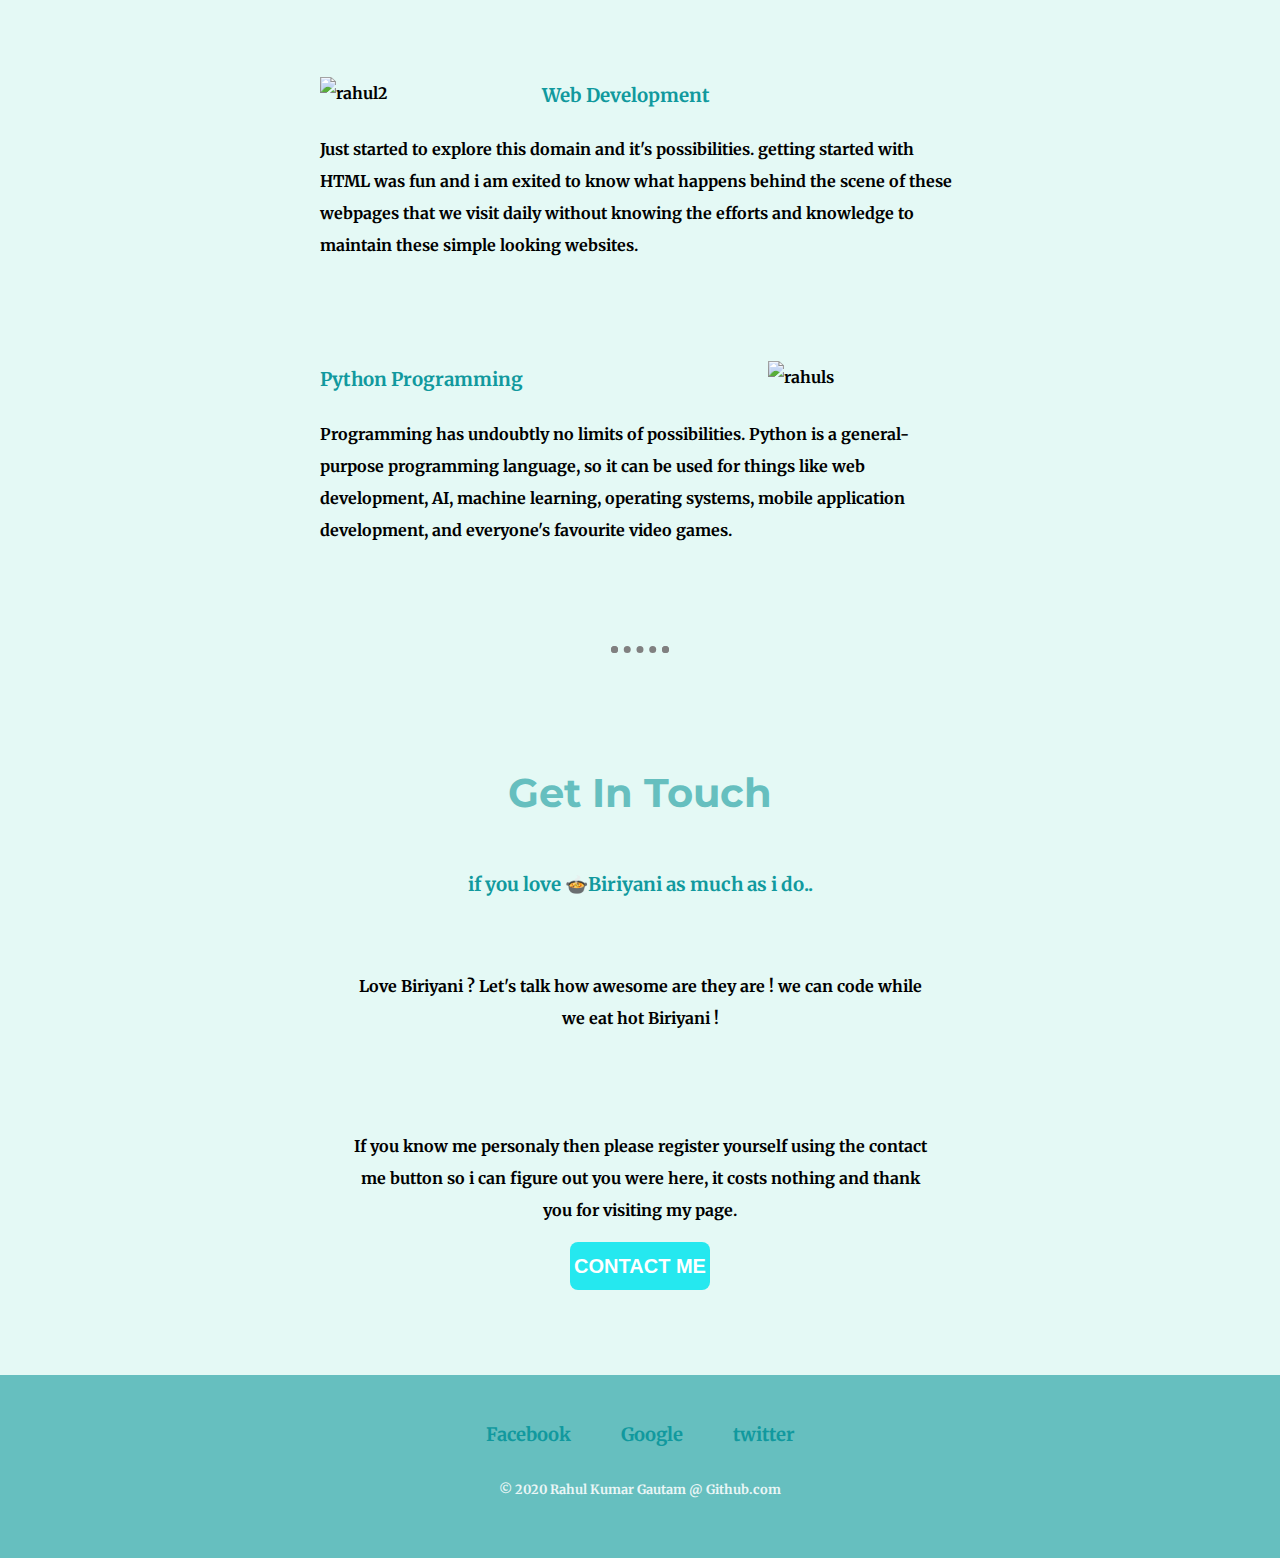
==== commit c304f0d9: "signup page added" ====
--- a/index.html
+++ b/index.html
@@ -23,7 +23,7 @@
     <div class="profile">
       <img height="230px" src="rk2.png" alt="rahul1">
       <h2 class="hello">Hello.</h2>
-      <p>I am new to the programming world and learning Python and also learning Web Development on the same time. i love💖 Coffee but never tested beer things.</p>
+      <p>I am Rahul and i am new to the programming world. i took Python as my first programming language but also started learning Web Development side by side. i love💖 Coffee but never tasted things like beer.</p>
     </div>
     <hr>
     <div class="skill">
@@ -48,7 +48,8 @@
       <p>Love Biriyani ? Let's talk how awesome are they are ! we can code while we eat hot Biriyani !</p>
       <br>
       <br>
-      <a class="BUTTONS" href="mailto:name@email.com">CONTACT ME</a>
+      <p>If you know  me personaly then please register yourself using the contact me button so i can figure out you were here, it costs nothing and thank you for visiting my page.</p>
+      <a class="BUTTONS" href="https://floating-sea-04171.herokuapp.com/">CONTACT ME</a>
       <br>
     </div>
   </div>
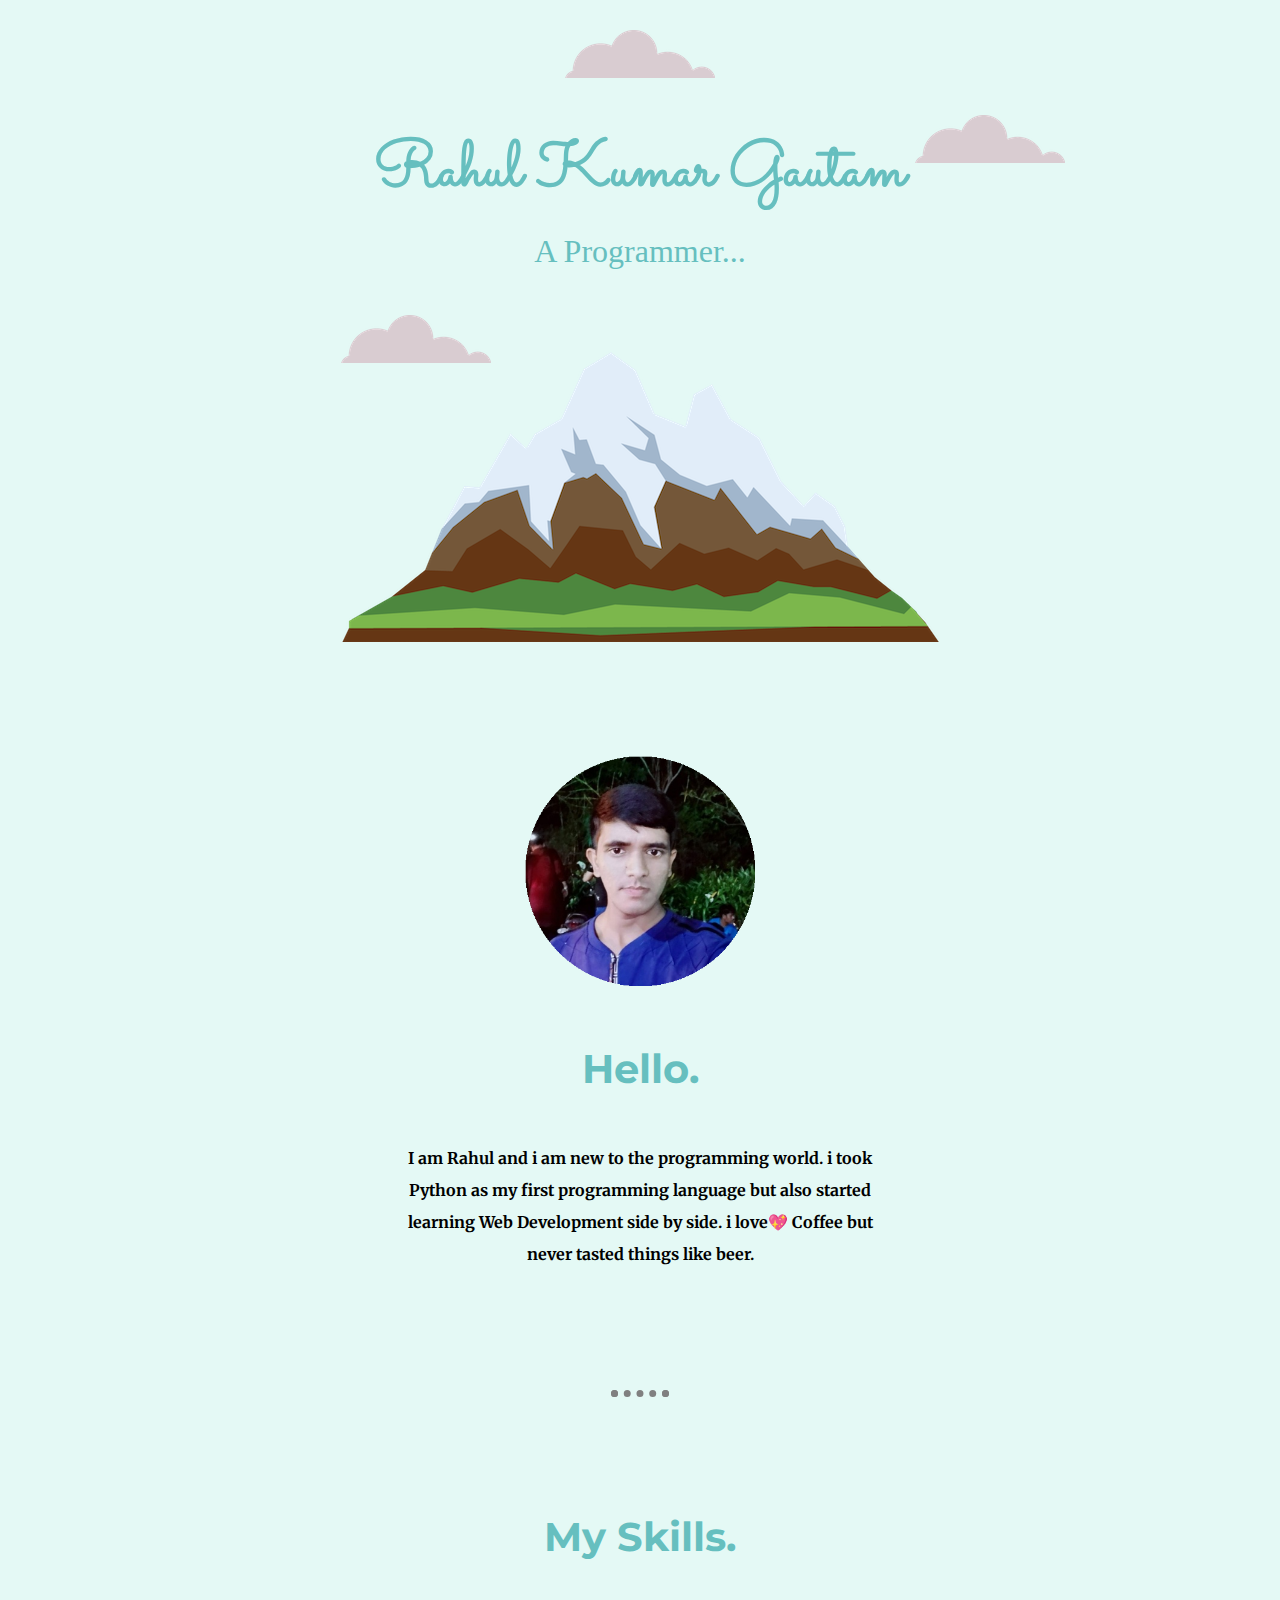
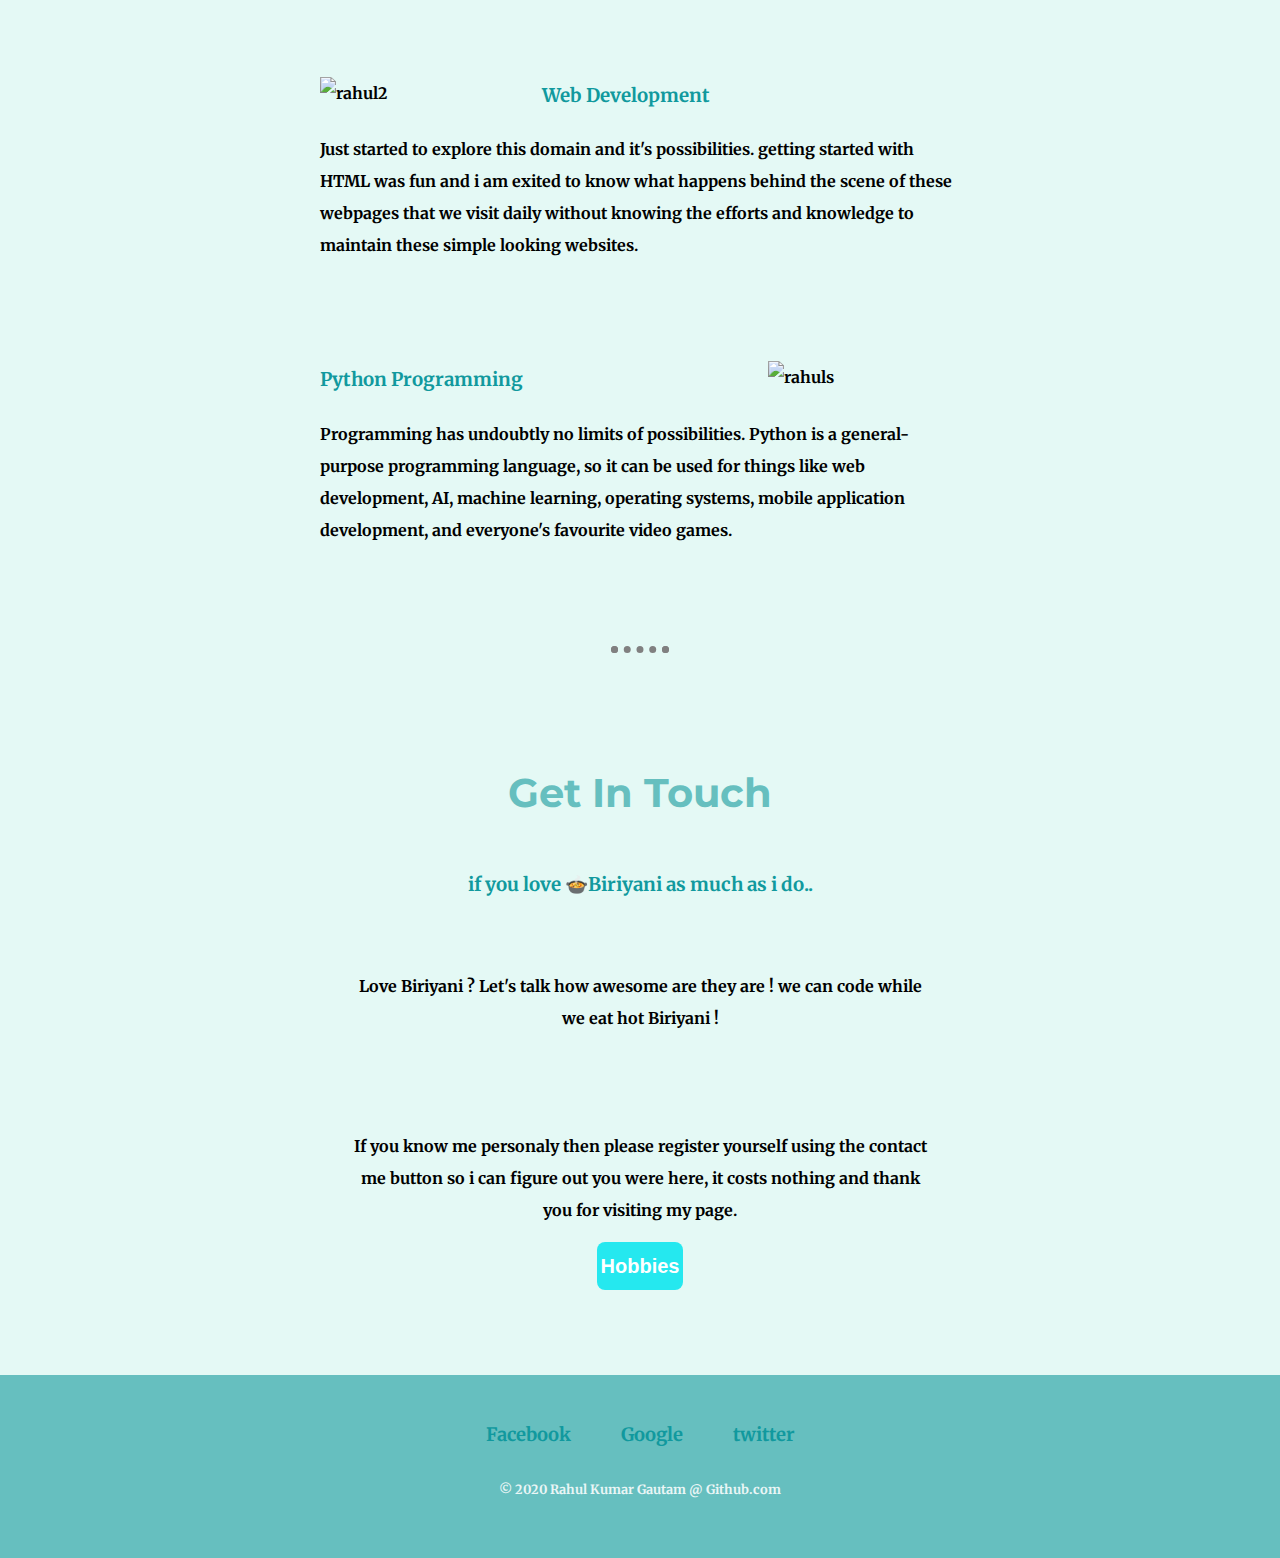
==== commit 3ac782cd: "Update index.html" ====
--- a/index.html
+++ b/index.html
@@ -49,7 +49,8 @@
       <br>
       <br>
       <p>If you know  me personaly then please register yourself using the contact me button so i can figure out you were here, it costs nothing and thank you for visiting my page.</p>
-      <a class="BUTTONS" href="https://floating-sea-04171.herokuapp.com/">CONTACT ME</a>
+<!--       <a class="BUTTONS" href="https://floating-sea-04171.herokuapp.com/">CONTACT ME</a> -->
+      <a class="BUTTONS" href="Hobbies.html">Hobbies</a>
       <br>
     </div>
   </div>
